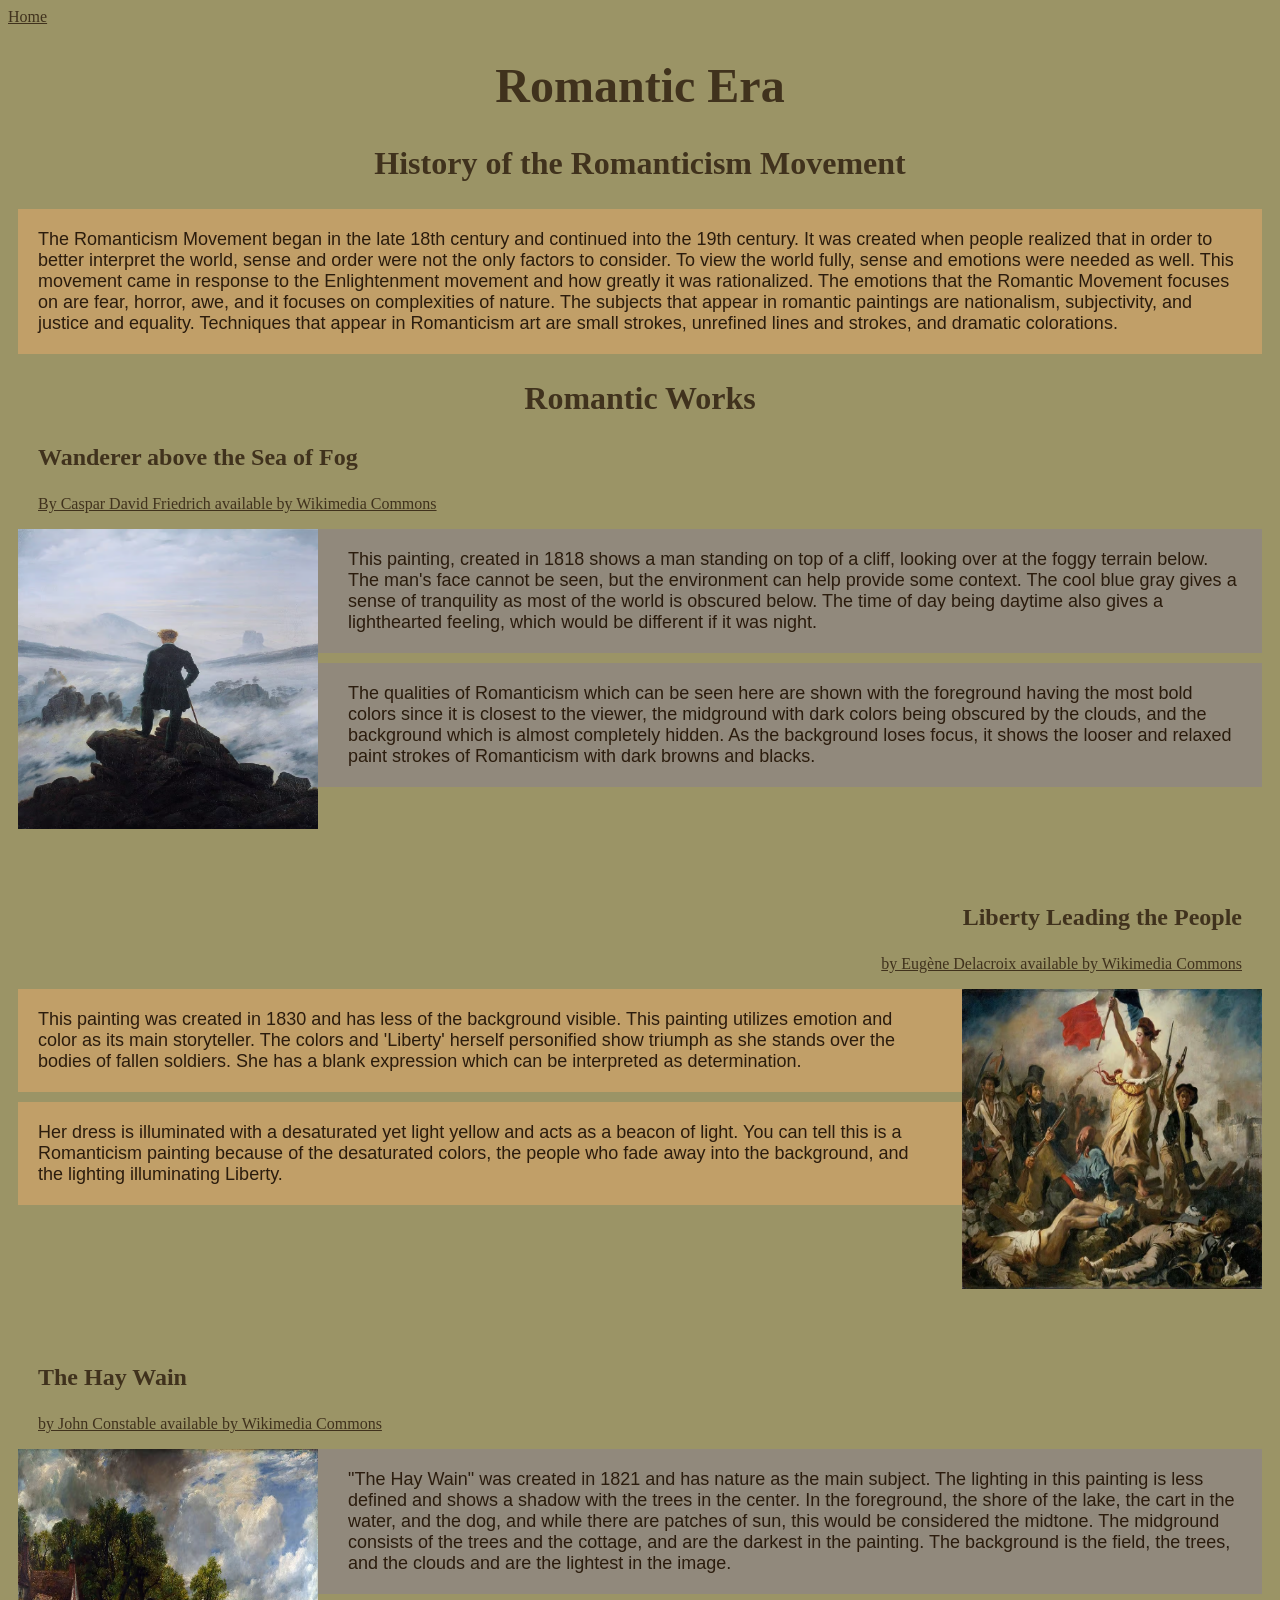
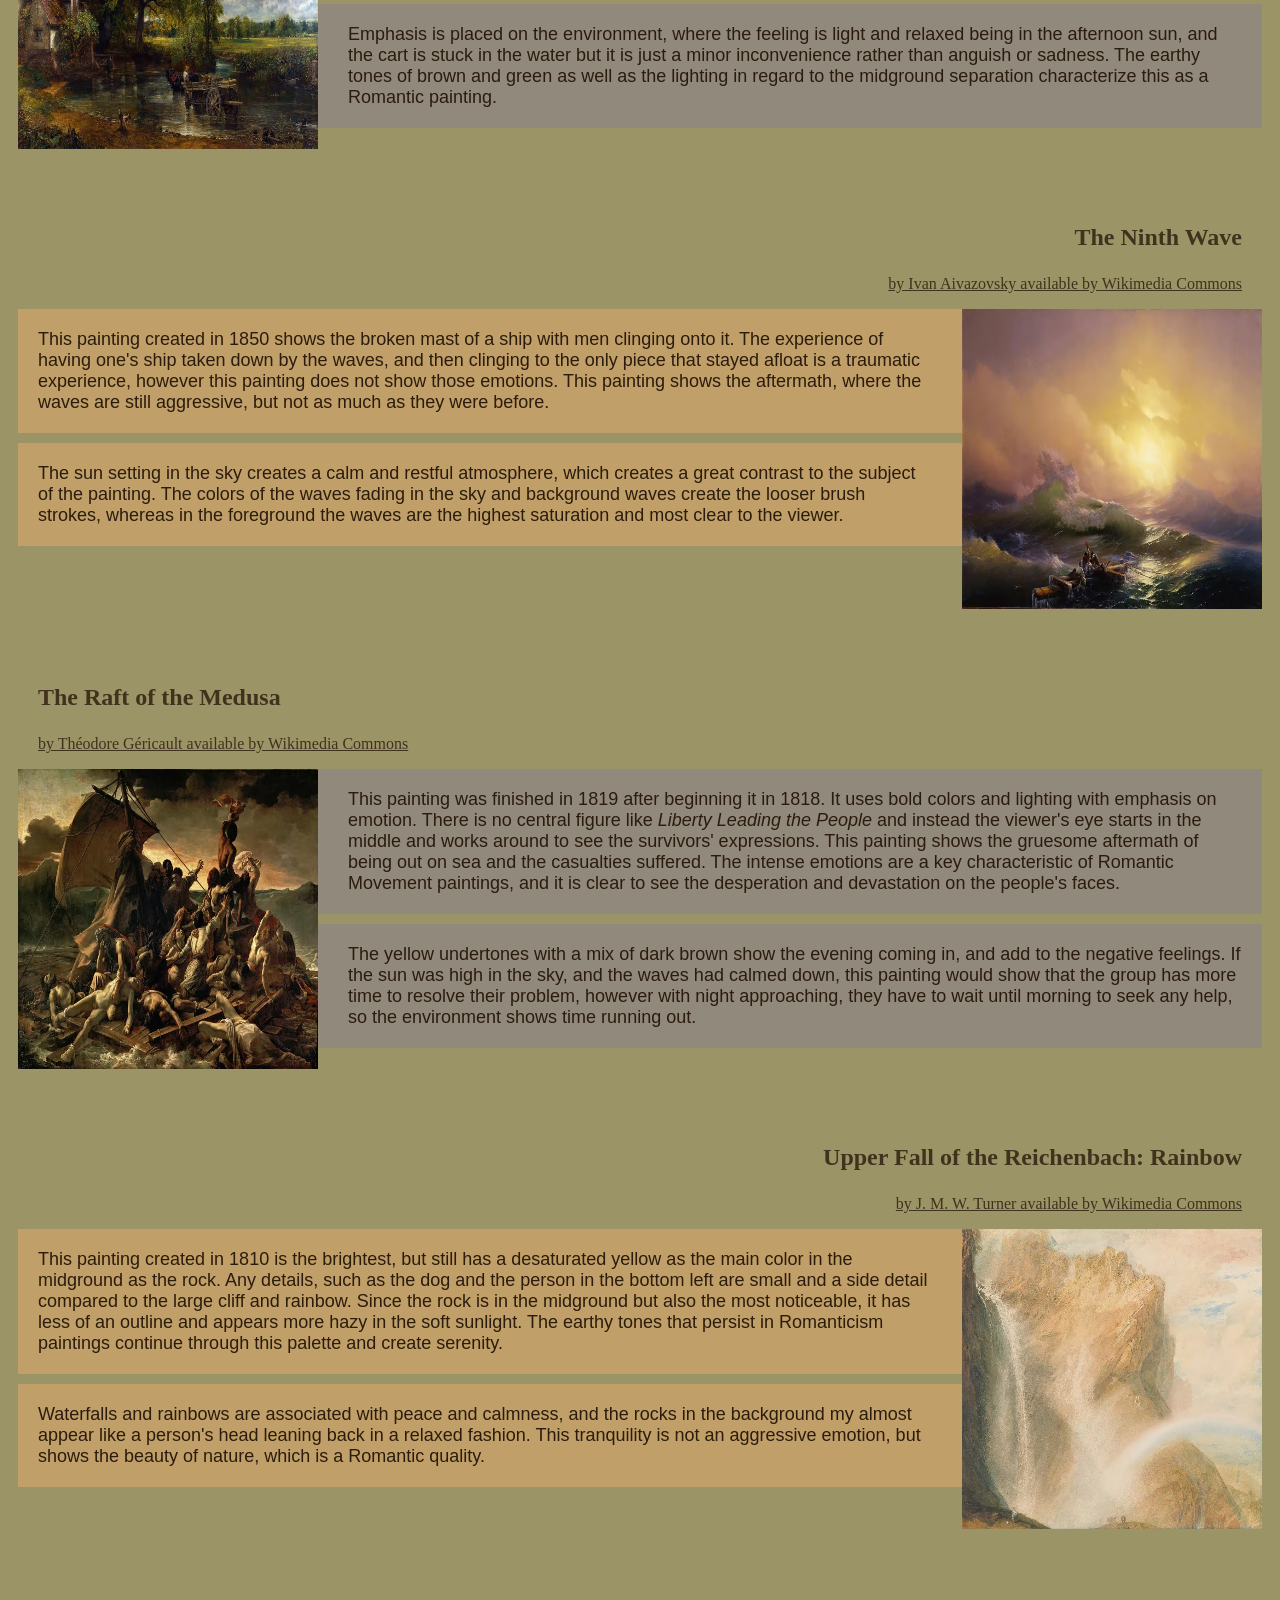
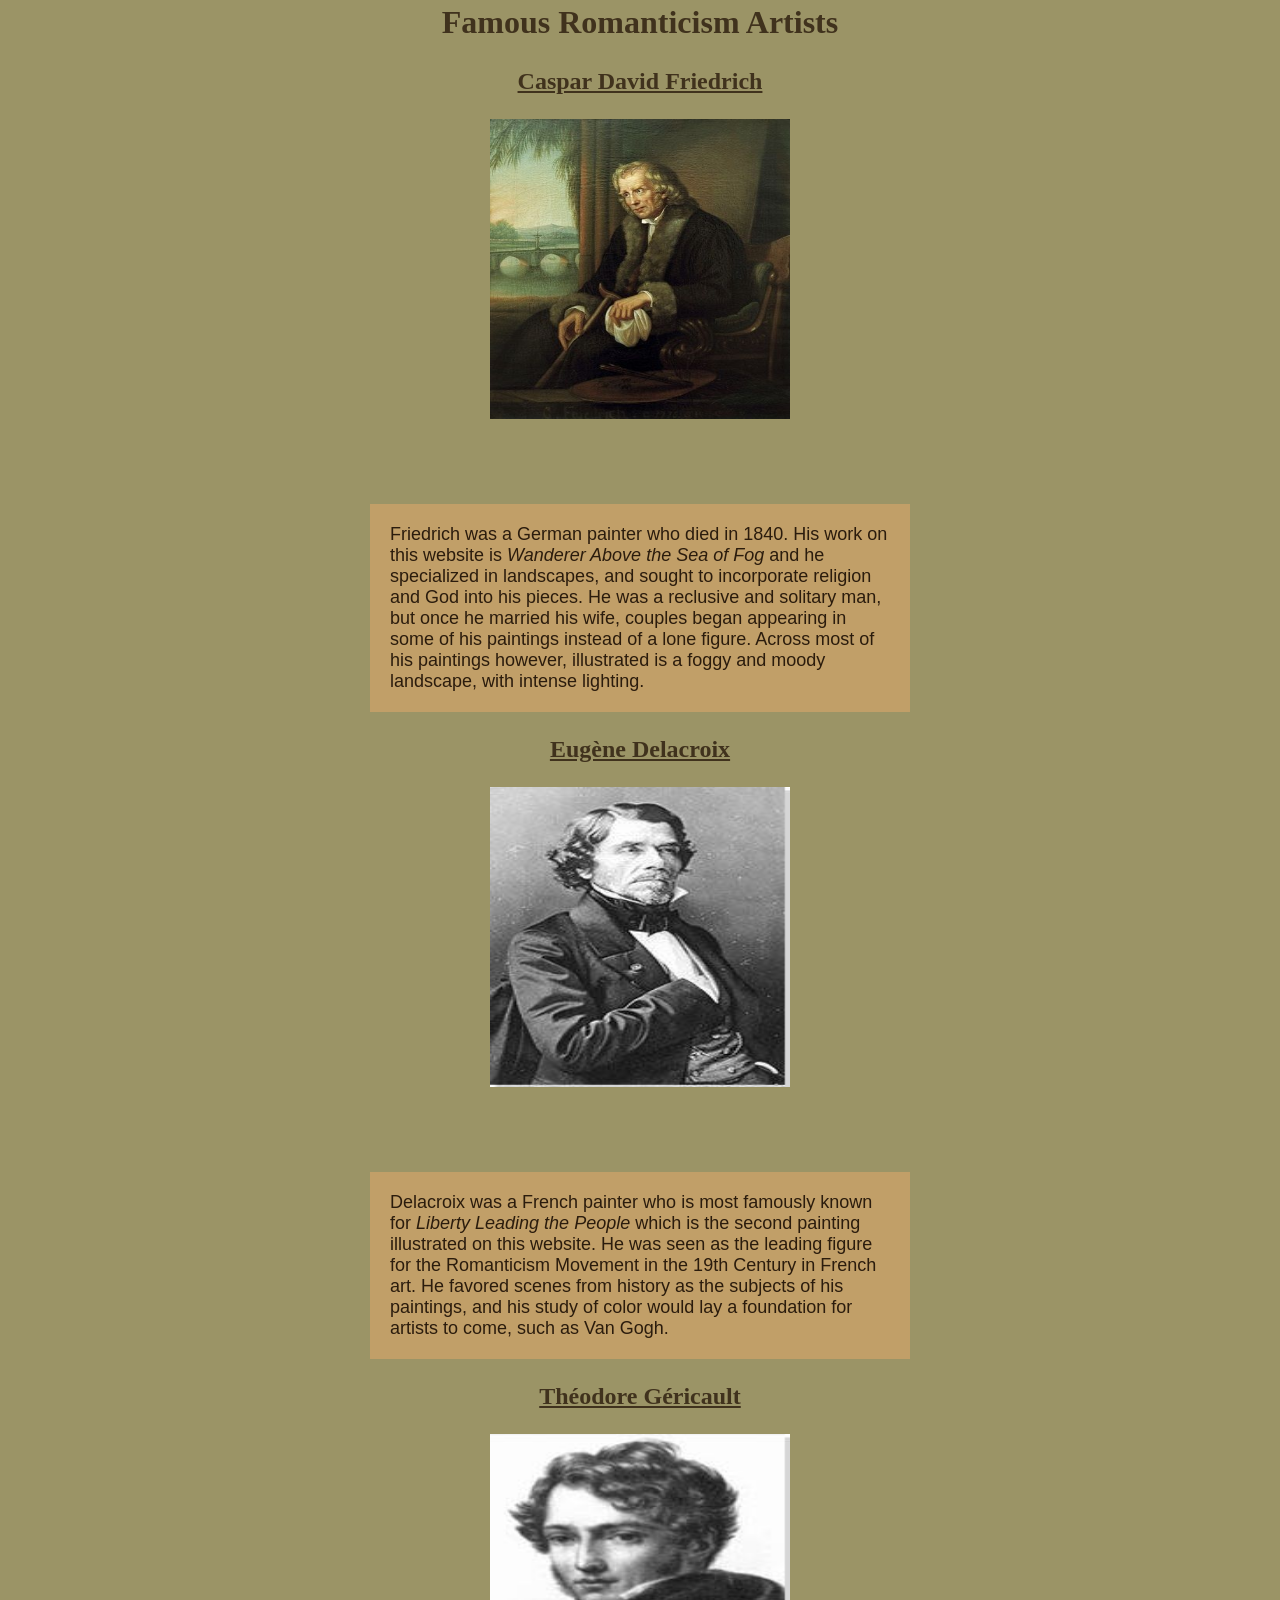
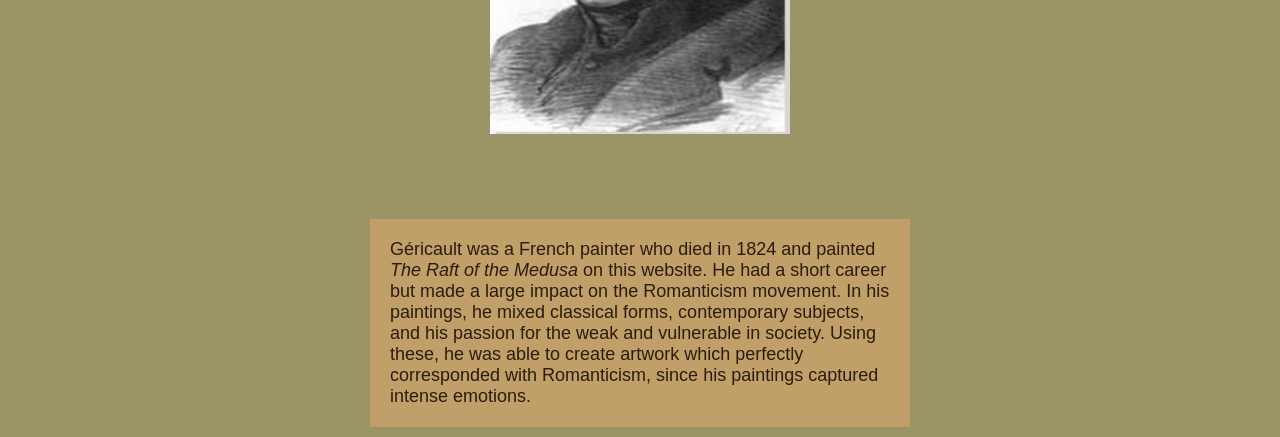
==== Artists Website/index.html @ e17be686 "Add files via upload" ====
<!DOCTYPE html>
<html lang="en">

<head>
    <meta charset="UTF-8">
    <meta name="viewport" content="width=device-width, initial-scale=1.0">
    <title>Romanticism Movement</title>

    <style>
        /*Main style for webpage*/
        body {
            background-color: #9B9466;
        }

        p {
            /*Border for every p tag*/
            font-family: 'Gill Sans', sans-serif;
            /*color: #40321D;*/
            /*color: #6f4b14;*/
            color: #2B1C0D;

            font-size: large;
            background-color: #C19F68;
            border: 10px solid #C19F68;
            padding: 10px;
            margin: 10px;
        }

        /*Sizing up the font size for titles, as well as font type*/
        h1 {
            font-size: xxx-large;
        }

        h2 {
            font-size: xx-large;
        }

        h3 {
            font-size: x-large;
            clear: both;
        }

        h1,
        h2,
        h3 {
            font-family: Georgia, serif;
            color: #40321D;
            clear: both;

        }

        img {
            padding-bottom: 75px;
        }

        /*For the main headings, not image titles*/
        h1,
        h2 {
            text-align: center;
        }


        /*Pseudo-Classes for links to websites*/
        a:link {
            color: #40321D;
        }

        a:visited {
            color: #20190f;
        }

        a:hover {
            color: #7c4c1f;
        }

        a:active {
            color: #d6a81e;
        }

        /*Classes*/
        /*The gray box class creates a gray box on every other paragraph*/
        .grayBox {
            background-color: #91897C;
            border: 10px solid #91897C;
            padding: 10px;
            margin: 10px;
        }

        /*The class below positions images on the left side of the page*/
        .imageFloat {
            float: left;
            position: relative;
            left: -30px;
        }

        /*Images positioned on right side of page*/
        .imageRightFloat {
            float: right;
            position: relative;
            right: -30px;
        }

        .imageCenterFloat {
            display: block;
            margin-left: auto;
            margin-right: auto;

        }

        .titleAdjust {
            text-align: right;
            position: relative;
            left: -30px;

            /*(above) These are for the titles on the right side of page
            (below) is for left side titles*/
        }

        .adjustTitleLeft {
            text-align: left;
            position: relative;
            right: -30px;
        }

        .pAdjust {
            font-size: large;
            background-color: #C19F68;
            border: 10px solid #C19F68;
            padding: 10px;
            margin: 10px;
            width: 500px;
            display: block;
            margin-left: auto;
            margin-right: auto;

        }

        .authorTitleAdjust {
            text-align: center;
        }
    </style>

</head>
<nav>
    <a href="index.html">Home</a>
    <!--<a href="about.html">About</a>-->
    <!--About tab does not exits since this is a one page assignment-->
    <!--You could add info about artists, not needed-->
</nav>

<body>
    <!--Main title and initial history-->
    <h1>Romantic Era</h1>

    <h2>History of the Romanticism Movement</h2>
    <p>The Romanticism Movement began in the late 18th century and continued into the 19th
        century. It was created when
        people realized that in order to better interpret the world, sense and order were not the only factors to
        consider. To view the world fully, sense and emotions were needed as well. This movement came in response to the
        Enlightenment movement and how greatly it was rationalized. The emotions that the Romantic Movement focuses on
        are fear, horror, awe, and it focuses on complexities of nature. The subjects that appear in romantic paintings
        are nationalism, subjectivity, and justice and equality. Techniques that appear in Romanticism art are small
        strokes, unrefined lines and strokes, and dramatic colorations.
    </p>

    <h2>Romantic Works</h2>

    <!--Images and descriptions-->

    <!--First image-->

    <h3 class="adjustTitleLeft">Wanderer above the Sea of Fog</h3>
    <figcaption class="adjustTitleLeft"><a
            href="https://commons.wikimedia.org/wiki/File:Caspar_David_Friedrich_-_Wanderer_above_the_sea_of_fog.jpg">By
            Caspar David Friedrich available by Wikimedia Commons</a></figcaption>

    <figure>
        <img src="wanderer.jpg" alt="Wanderer above the Sea of Fog" height="300px" width="300px" class="imageFloat">

    </figure>
    <p class="grayBox">This painting, created in 1818 shows a man standing on top of a cliff, looking over
        at the foggy terrain below. The man's face cannot be seen, but the environment
        can help provide some context. The cool blue gray gives a sense of tranquility
        as most of the world is obscured below. The time of day being daytime also gives a
        lighthearted feeling, which would be different if it was night. </p>

    <p class="grayBox">The qualities
        of Romanticism which can be seen here are shown with the foreground having the most bold
        colors since it is closest to the viewer, the midground with dark colors being obscured by the clouds, and the
        background which is almost completely hidden. As the background loses focus, it shows the looser and relaxed
        paint strokes of Romanticism with dark browns and blacks.

    </p>


    <!--second image-->

    <h3 class="titleAdjust">Liberty Leading the People</h3>
    <figcaption class="titleAdjust"><a
            href="https://commons.wikimedia.org/wiki/File:Eug%C3%A8ne_Delacroix_-_Le_28_Juillet._La_Libert%C3%A9_guidant_le_peuple.jpg">by
            Eugène Delacroix available by Wikimedia Commons</a></figcaption>
    <figure>
        <img src="liberty.jpg" alt="Liberty Leading the People" height="300" width="300" class="imageRightFloat">

    </figure>
    <p>This painting was created in 1830 and has less of the background visible. This painting
        utilizes
        emotion and
        color as its main storyteller. The colors and 'Liberty' herself personified show triumph as she stands over
        the
        bodies of fallen soldiers. She has a blank expression which can be interpreted as determination. </p>

    <p>Her dress is
        illuminated with a desaturated yet light yellow and acts as a beacon of light. You can tell this is a
        Romanticism painting because of the desaturated colors, the people who fade away into the background, and
        the
        lighting illuminating Liberty.
    </p>


    <!--third image-->

    <h3 class="adjustTitleLeft">The Hay Wain</h3>
    <figcaption class="adjustTitleLeft"><a
            href="https://commons.wikimedia.org/wiki/File:John_Constable_-_The_Hay_Wain_(1821).jpg">by
            John
            Constable available by Wikimedia Commons</a></figcaption>
    <figure>
        <img src="hay.jpg" alt="The Hay Wain" height="300" width="300" class="imageFloat">

    </figure>
    <p class="grayBox">"The Hay Wain" was created in 1821 and has nature as the main subject. The lighting in this
        painting is less defined and shows a shadow with the trees in the center. In the foreground, the shore of the
        lake, the cart in the water, and the dog, and while there are patches of sun,
        this
        would be considered the midtone. The midground consists of the trees and the cottage, and are the darkest in
        the
        painting. The background is the field, the trees, and the clouds and are the lightest in the image. </p>

    <p class="grayBox">Emphasis is
        placed on the environment, where the feeling is light and relaxed being in the afternoon sun, and the cart is
        stuck in the water but it is
        just a minor inconvenience rather than anguish or sadness. The earthy tones of brown and green as well as the
        lighting in regard to the midground separation characterize this as a Romantic painting.
    </p>


    <!--fourth image-->

    <h3 class="titleAdjust">The Ninth Wave</h3>
    <figcaption class="titleAdjust"><a
            href="https://commons.wikimedia.org/wiki/File:Hovhannes_Aivazovsky_-_The_Ninth_Wave_-_Google_Art_Project.jpg">by
            Ivan Aivazovsky available by Wikimedia Commons</a></figcaption>
    <figure>
        <img src="wave.jpg" alt="The Ninth Wave" height="300" width="300" class="imageRightFloat">
    </figure>
    <p>This painting created in 1850 shows the broken mast of a ship with men clinging onto it. The experience of
        having
        one's ship taken down by the waves, and then clinging to the only piece that stayed afloat is a traumatic
        experience, however this painting does not show those emotions. This painting shows the aftermath, where the
        waves are still aggressive, but not as much as they were before. </p>

    <p>The sun setting in the sky creates a calm
        and
        restful atmosphere, which creates a great contrast to the subject of the painting. The colors of the waves
        fading in the sky and background waves create the looser brush strokes, whereas in the foreground the waves
        are
        the highest saturation and most clear to the viewer.
    </p>


    <!--fifth image-->

    <h3 class="adjustTitleLeft">The Raft of the Medusa</h3>
    <figcaption class="adjustTitleLeft"><a
            href="https://commons.wikimedia.org/wiki/File:JEAN_LOUIS_TH%C3%89ODORE_G%C3%89RICAULT_-_La_Balsa_de_la_Medusa_(Museo_del_Louvre,_1818-19).jpg">by
            Théodore Géricault available by Wikimedia Commons</a></figcaption>
    <figure>
        <img src="medusa.jpg" alt="The Raft of the Medusa" height="300" width="300" class="imageFloat">

    </figure>
    <p class="grayBox">
        This painting was finished in 1819 after beginning it in 1818. It uses bold colors and lighting
        with emphasis
        on emotion. There is no central figure like <i>Liberty Leading the People</i> and instead the viewer's eye
        starts
        in the middle and works around to see the survivors' expressions.
        This painting shows the gruesome aftermath
        of
        being out on sea and the casualties suffered. The intense emotions are a key characteristic of Romantic
        Movement
        paintings, and it is clear to see the desperation and devastation on the people's faces. </p>

    <p class="grayBox">The yellow undertones
        with a mix of dark brown show the evening coming in, and add to the
        negative feelings. If the sun was high in the sky, and the waves had calmed down, this painting would show
        that
        the group has more time to resolve their problem, however with night approaching, they have to wait until
        morning to seek any help, so the environment shows time running out.

    </p>



    <!--sixth image-->

    <h3 class="titleAdjust">Upper Fall of the Reichenbach: Rainbow</h3>
    <figcaption class="titleAdjust"><a
            href="https://commons.wikimedia.org/wiki/File:Joseph_Mallord_William_Turner_-_Upper_Fall_of_the_Reichenbach-_Rainbow_-_Google_Art_Project.jpg">by
            J. M. W. Turner available by Wikimedia Commons</a></figcaption>
    <figure>
        <img src="fall.jpg" alt="Upper Fall of the Reichenbach: Rainbow" height="300" width="300"
            class="imageRightFloat">
    </figure>
    <p>This painting created in 1810 is the brightest, but still has a desaturated yellow as the main color in the
        midground as the rock. Any details, such as the dog and the person in the bottom left are small and a side
        detail compared to the large cliff and rainbow. Since the rock is in the midground but also the most
        noticeable,
        it has less of an outline and appears more hazy in the soft sunlight. The earthy tones that persist in
        Romanticism paintings continue through this palette and create serenity.
    </p>
    <p>Waterfalls and rainbows are
        associated
        with peace and calmness, and the rocks in the background my almost appear like a person's head leaning back
        in a
        relaxed fashion. This tranquility is not an aggressive emotion, but shows the beauty of nature, which is a
        Romantic quality.</p>

    <!--Famous Artists-->


    <h2>Famous Romanticism Artists</h2>

    <h3 class="authorTitleAdjust"><a href="https://www.theartstory.org/artist/friedrich-caspar-david/">Caspar David
            Friedrich</a></h3>

    <img src="caspar.jpg" alt="Caspar David Friedrich" height="300" width="300" class="imageCenterFloat">

    <p class="pAdjust">Friedrich was a German painter who died in 1840. His work on
        this website is <i>Wanderer Above the Sea of Fog</i> and he specialized
        in landscapes, and sought to incorporate religion and God into his pieces. He was
        a reclusive and solitary man, but once he married his wife, couples began appearing in
        some of his paintings instead of a lone figure. Across most of his paintings however,
        illustrated is a foggy and moody landscape, with intense lighting.
    </p>





    <h3 class="authorTitleAdjust"><a href="https://www.theartstory.org/artist/delacroix-eugene/">Eugène Delacroix</a>
    </h3>
    <img src="Dela.jpg" alt="Eugène Delacroix" height="300" width="300" class="imageCenterFloat">


    <p class="pAdjust">Delacroix was a French painter who is most famously known for <i>Liberty
            Leading the People</i> which is the second painting illustrated on this website.
        He was seen as the leading figure for the Romanticism Movement in the 19th Century in French
        art. He favored scenes from history as the subjects of his paintings, and his study of color
        would lay a foundation for artists to come, such as Van Gogh.
    </p>

    <h3 class="authorTitleAdjust"><a href="https://www.theartstory.org/artist/gericault-theodore/">Théodore
            Géricault</a></h3>
    <img src="theo.jpg" alt="Théodore Géricault" height="300" width="300" class="imageCenterFloat">

    <p class="pAdjust">Géricault was a French painter who died in 1824 and painted <i>The Raft of the Medusa</i>
        on this website. He had a short career but made a large impact on the Romanticism movement.
        In his paintings, he mixed classical forms, contemporary subjects, and his passion for the weak and
        vulnerable in society. Using these, he was able to create artwork which perfectly corresponded
        with Romanticism, since his paintings captured intense emotions.

    </p>



</body>

</html>
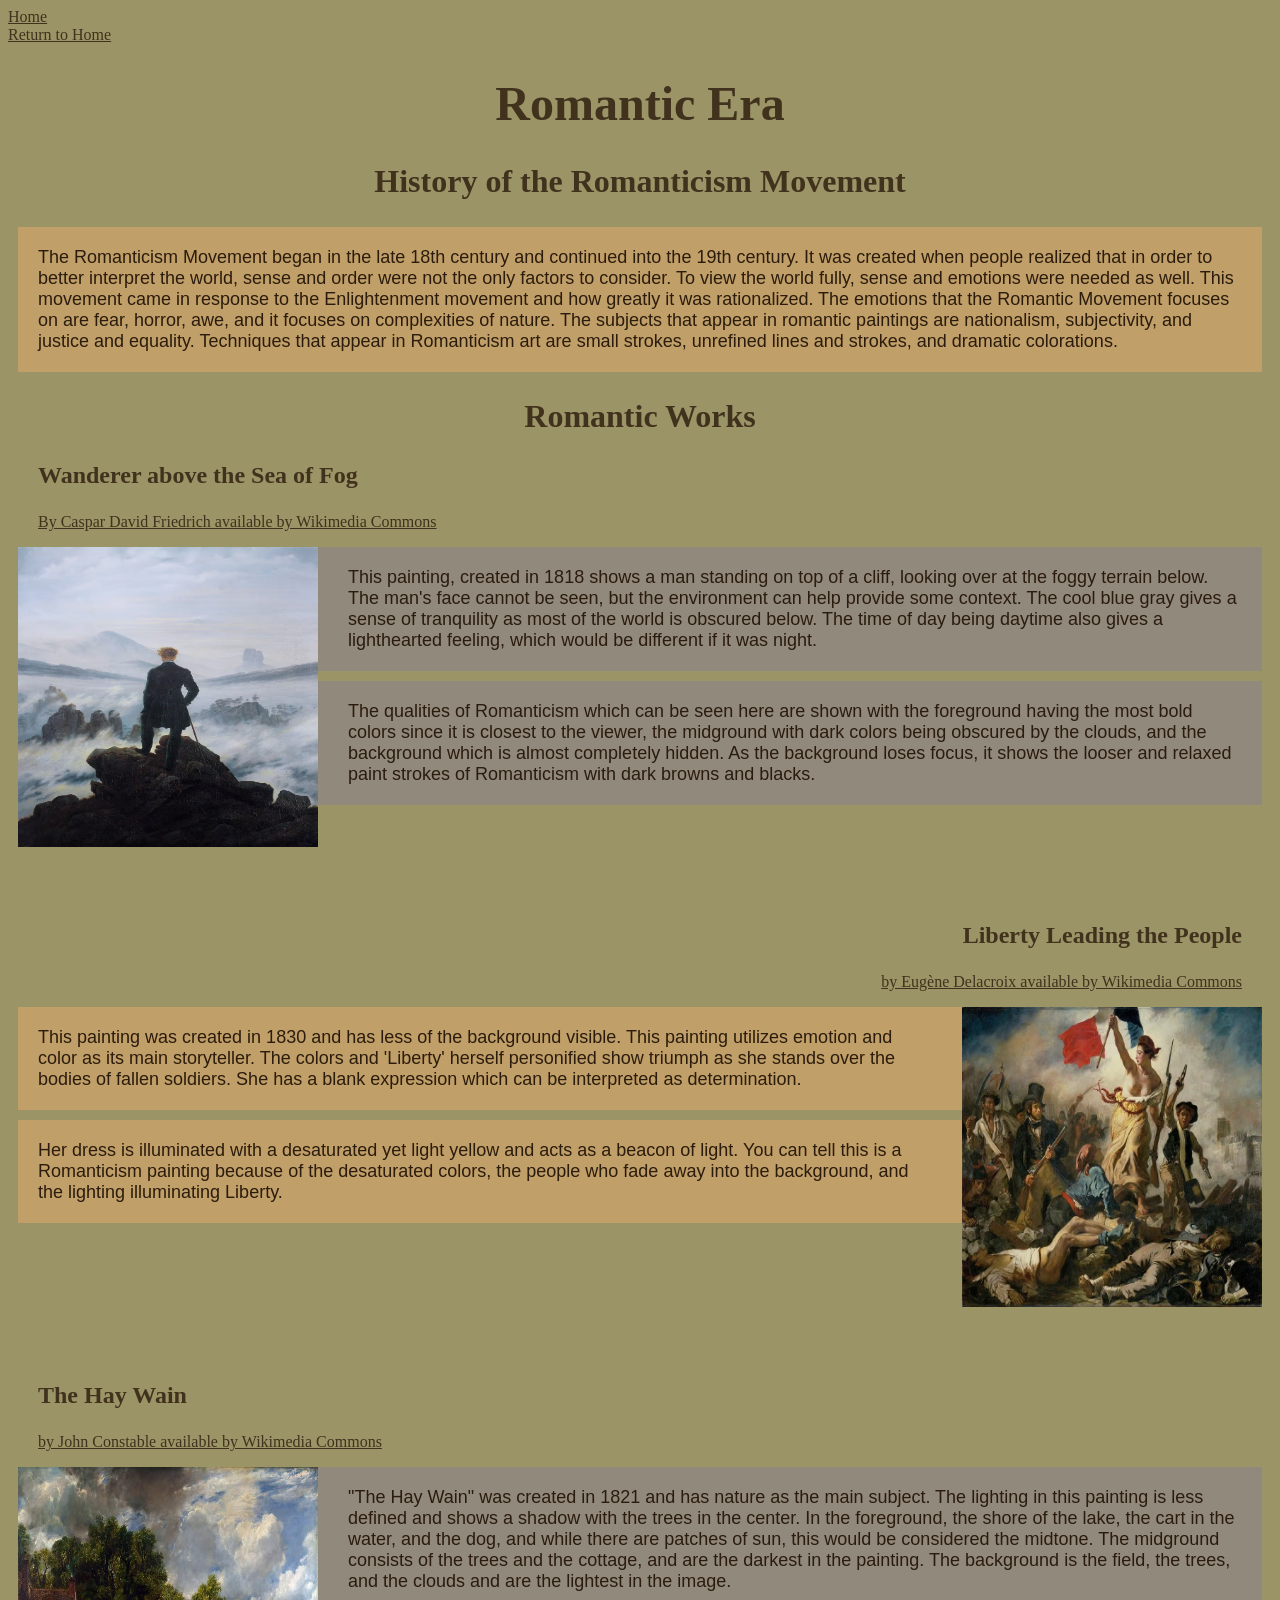
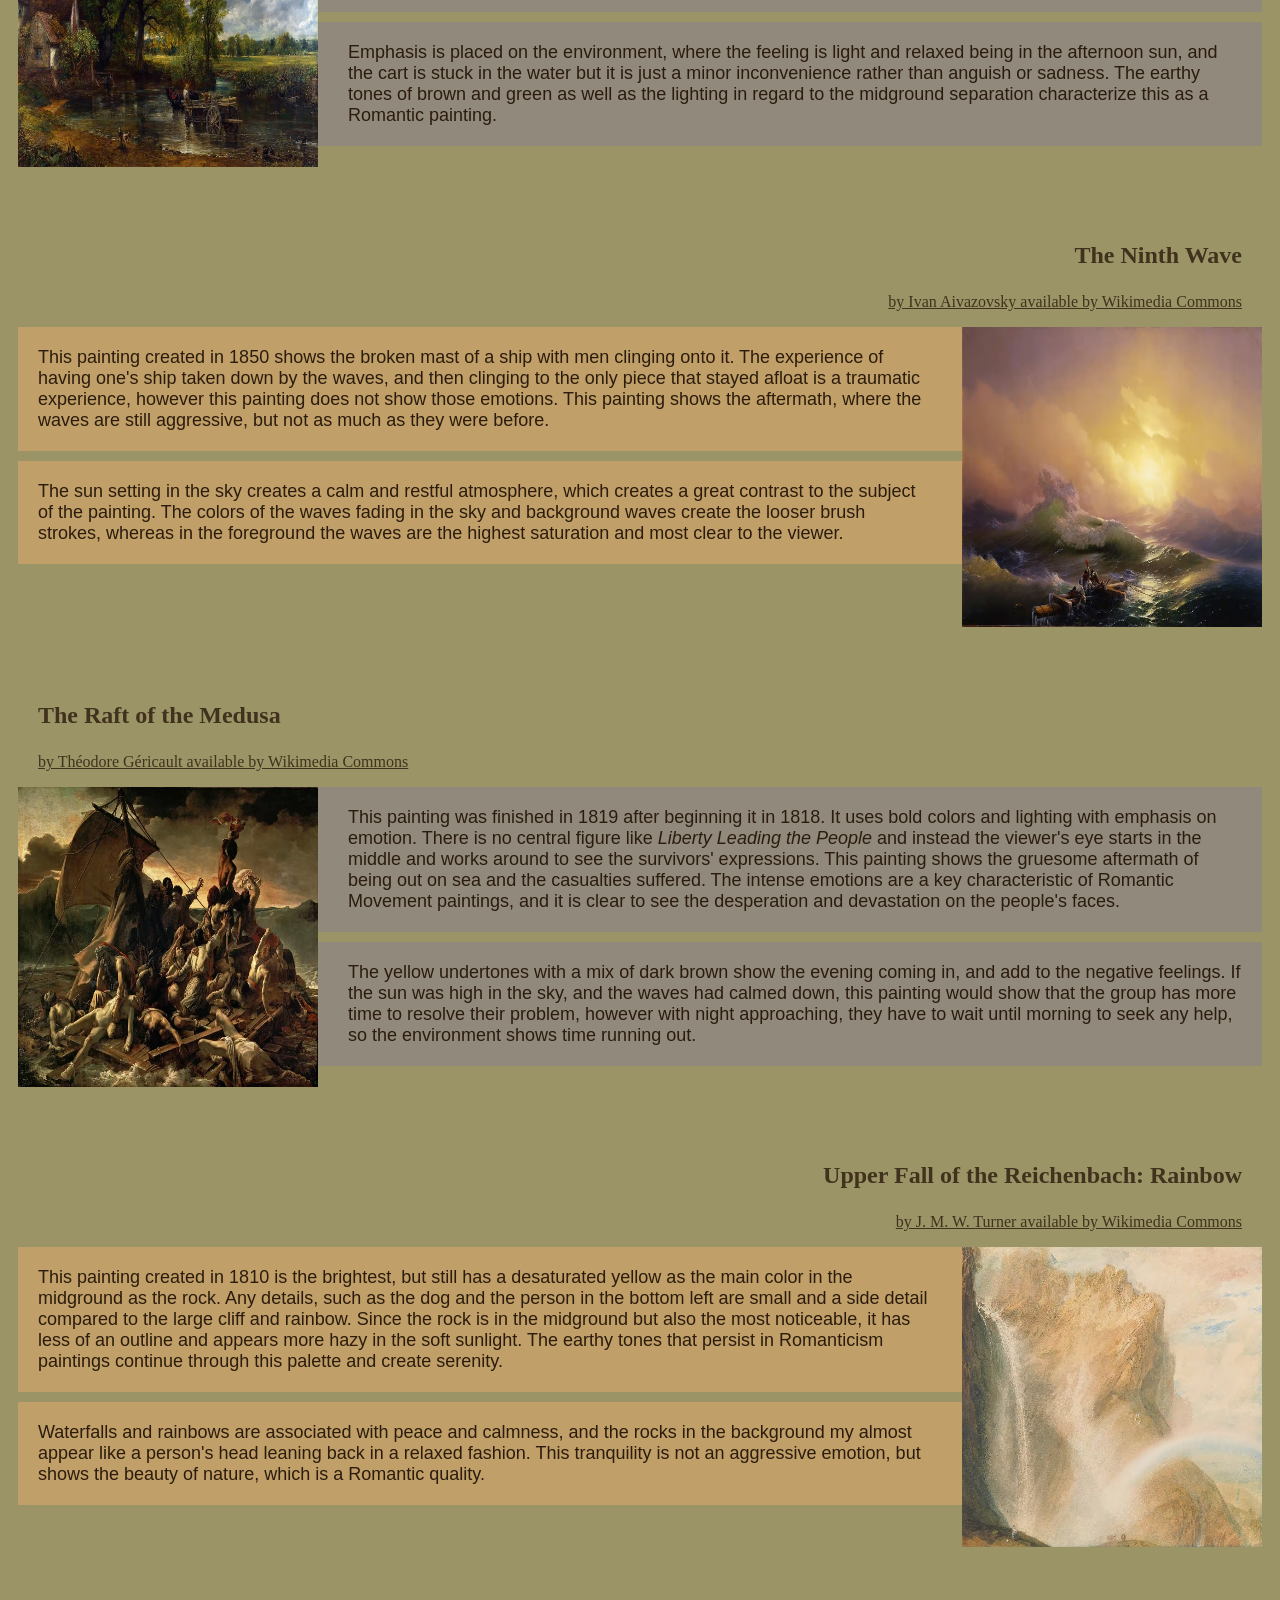
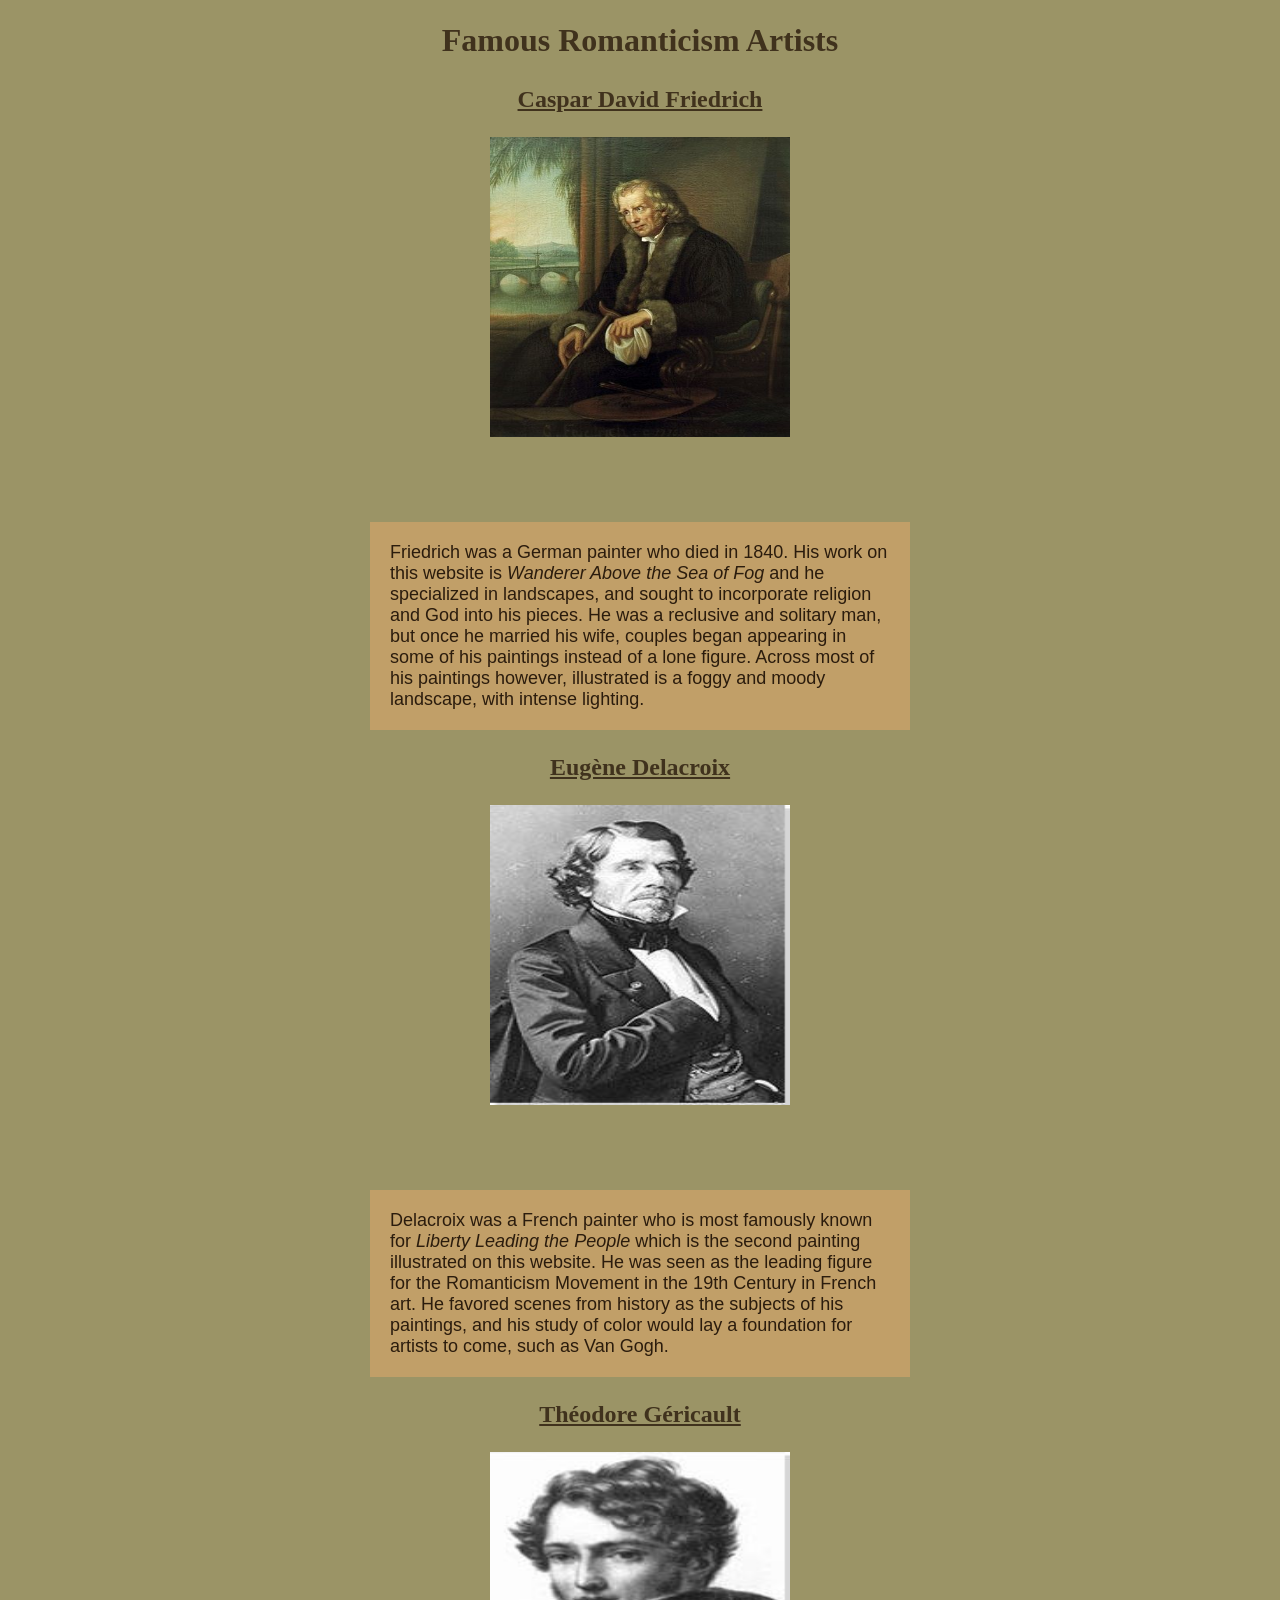
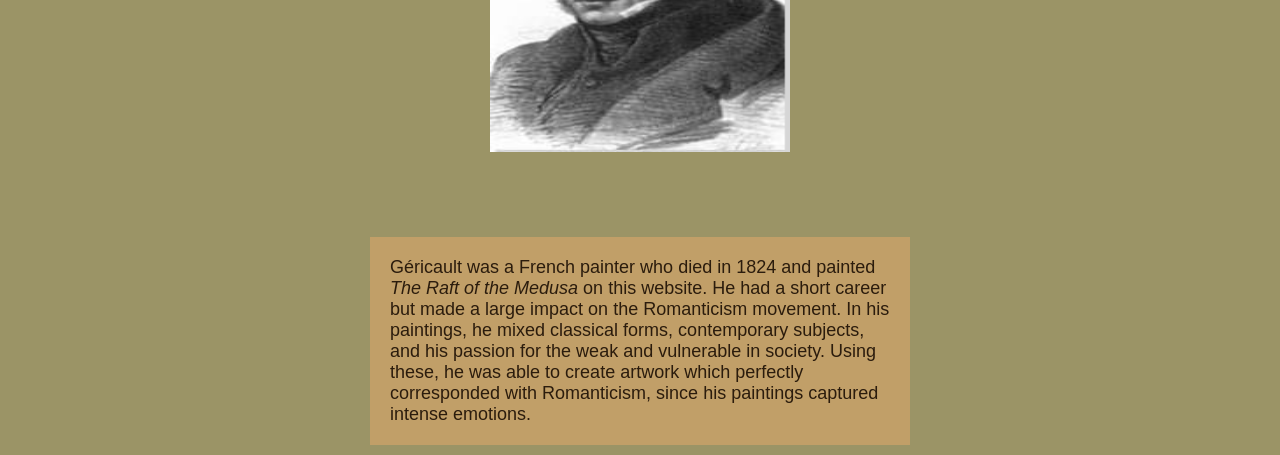
==== commit 9b8a1f90: "Update index.html" ====
--- a/Artists Website/index.html
+++ b/Artists Website/index.html
@@ -149,6 +149,10 @@
 </nav>
 
 <body>
+
+<a href="index.html">Return to Home</a>
+
+    
     <!--Main title and initial history-->
     <h1>Romantic Era</h1>
 
@@ -376,4 +380,4 @@
 
 </body>
 
-</html>+</html>
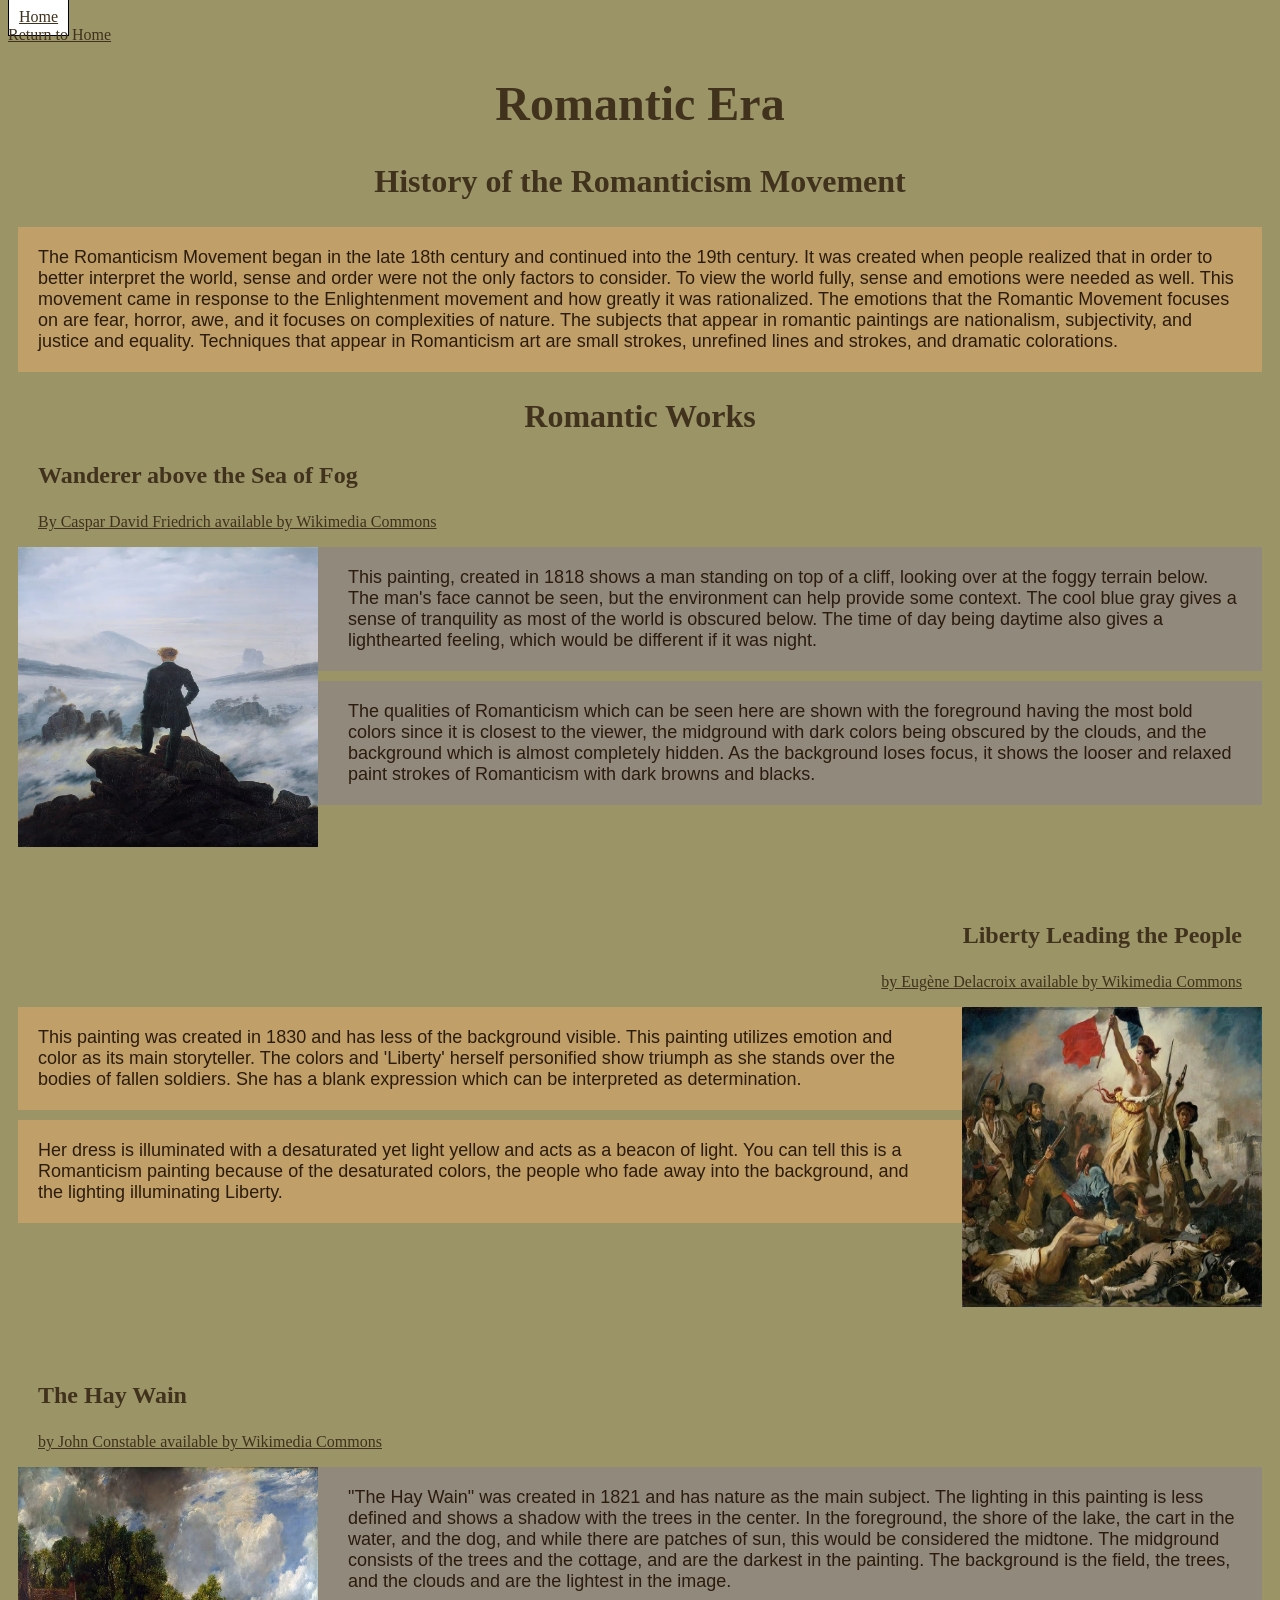
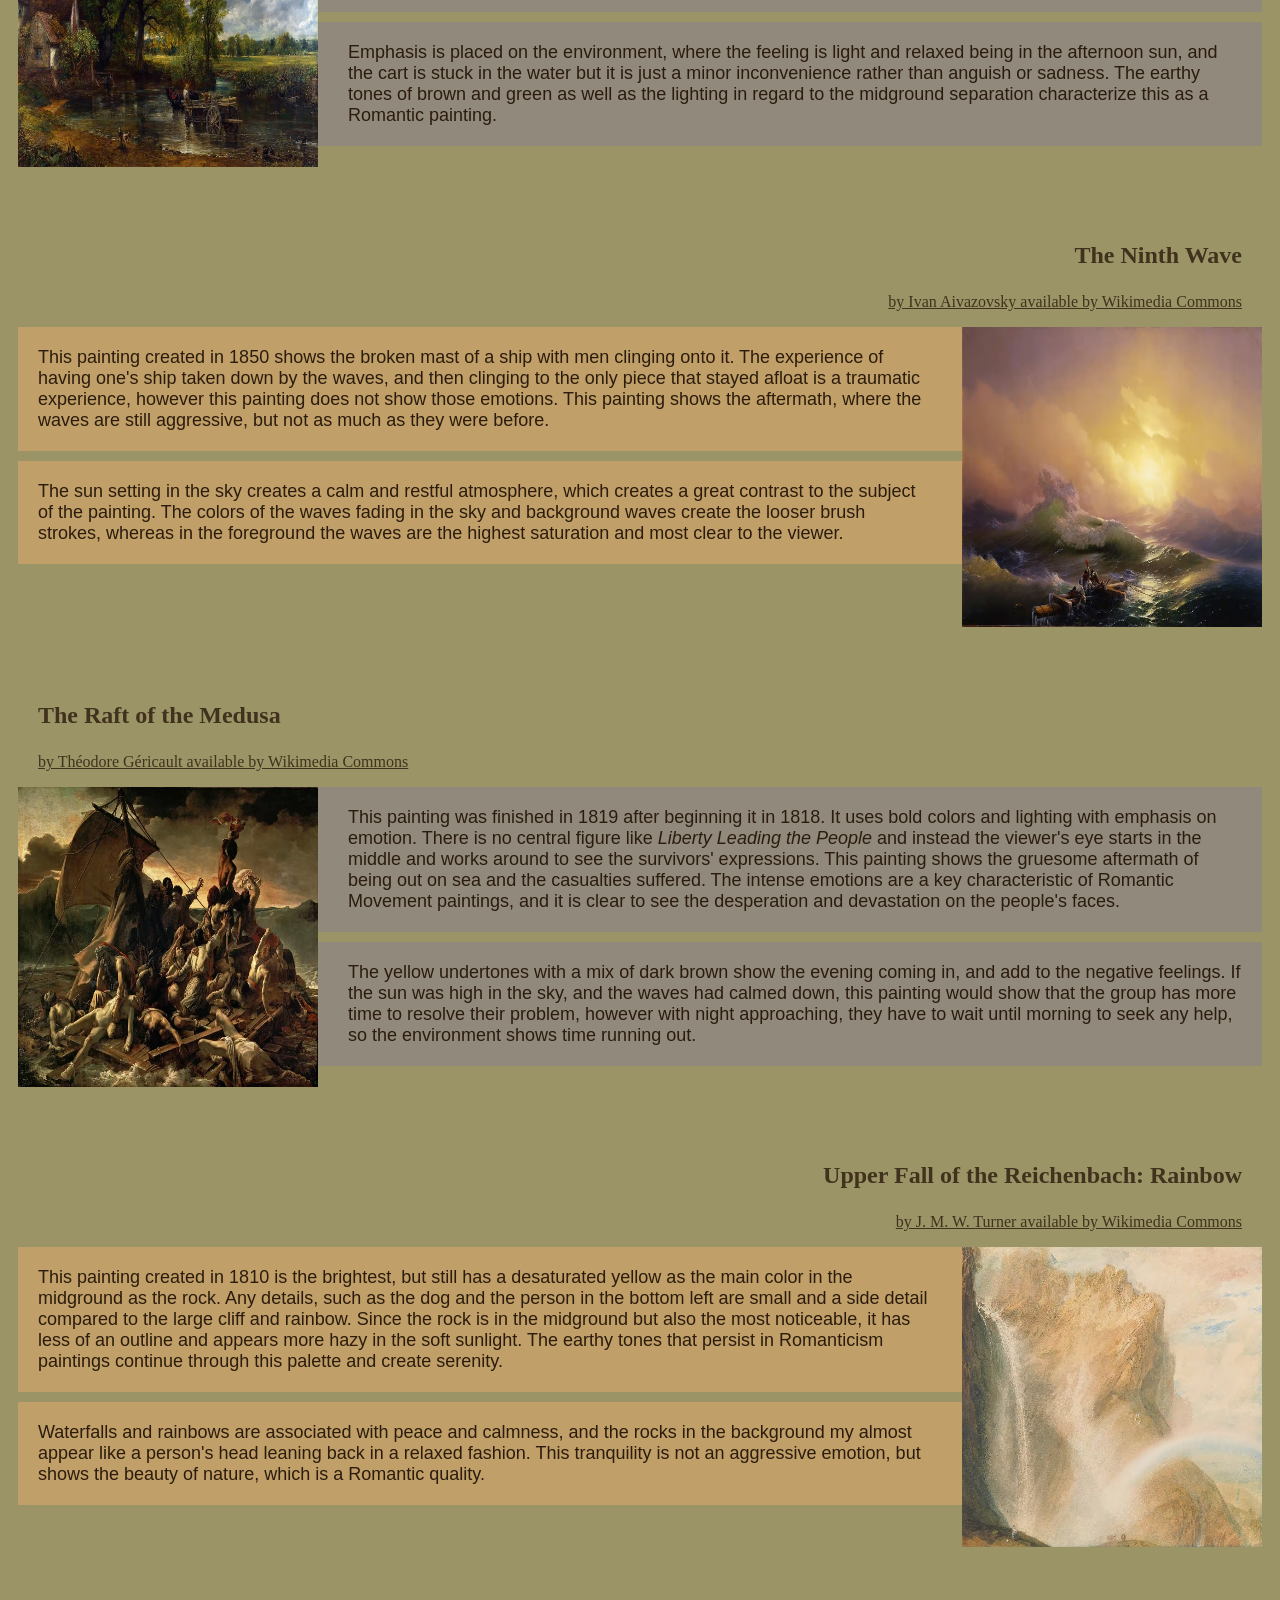
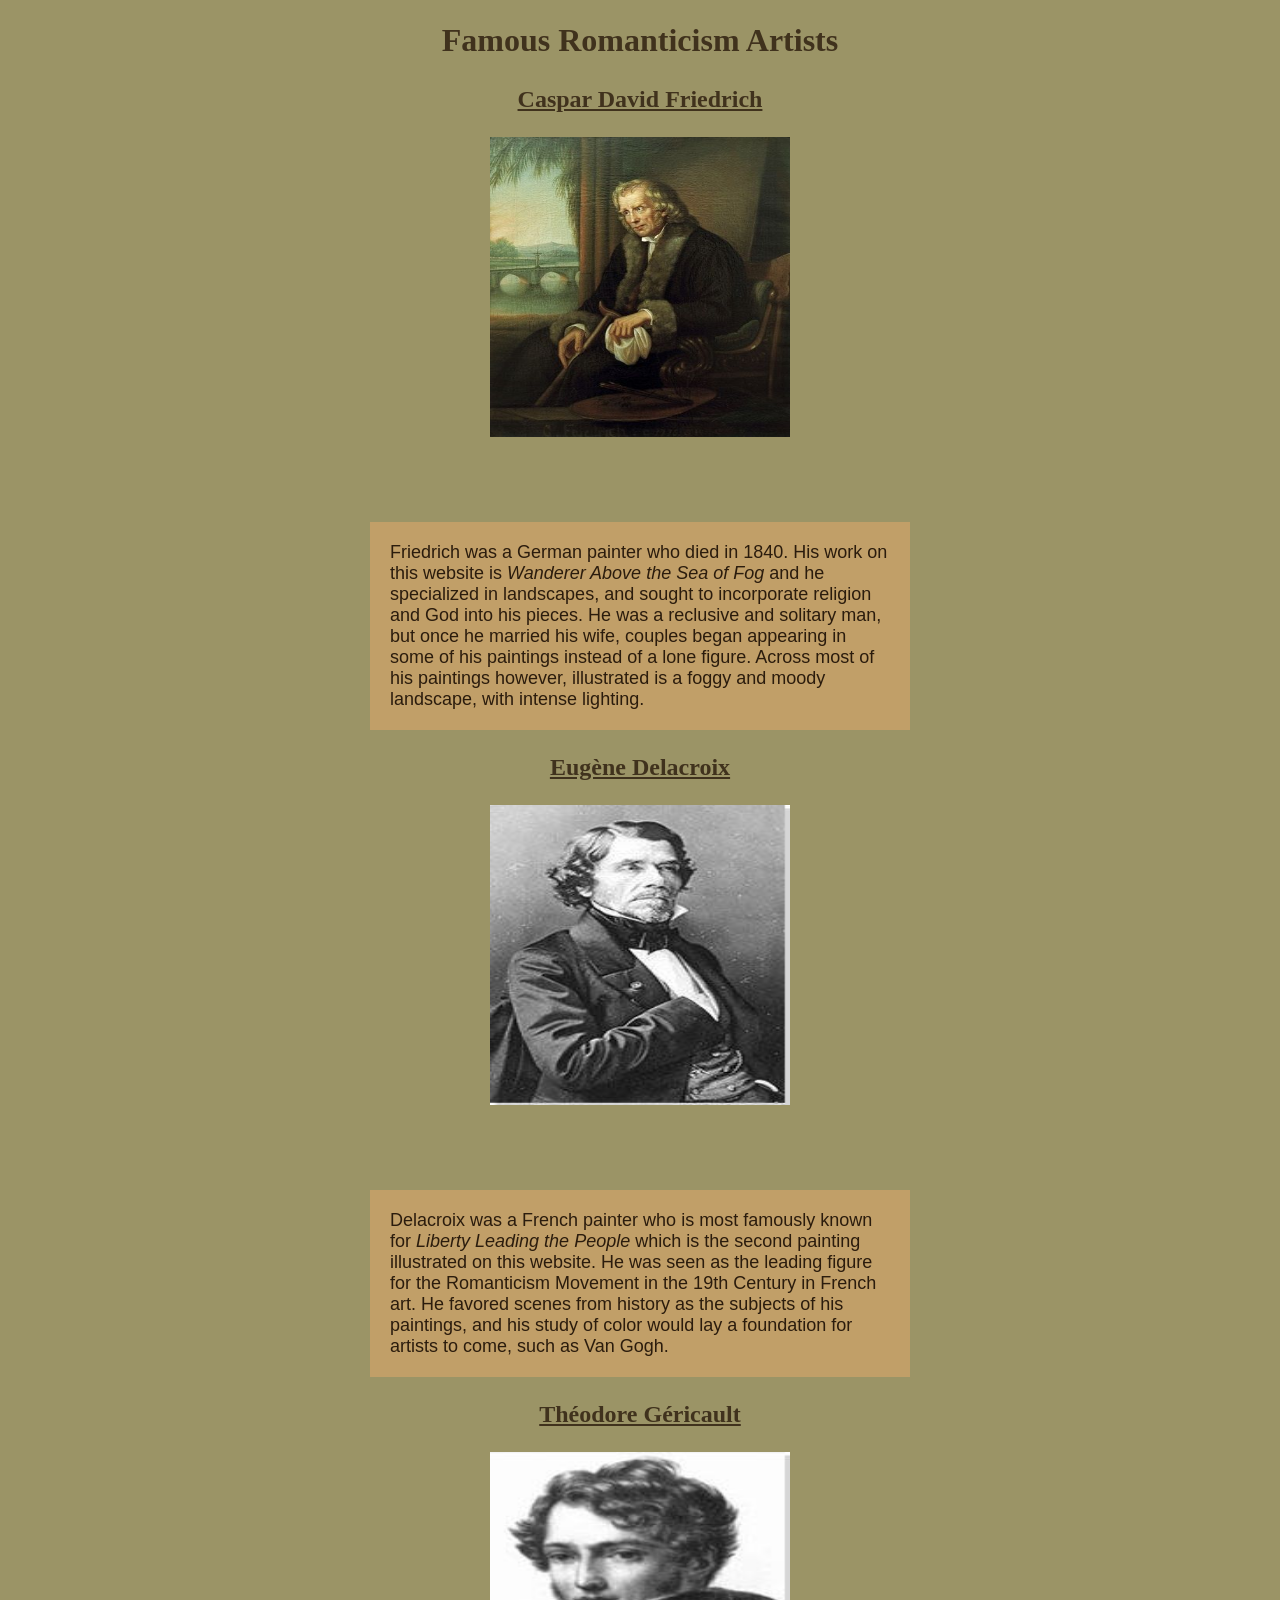
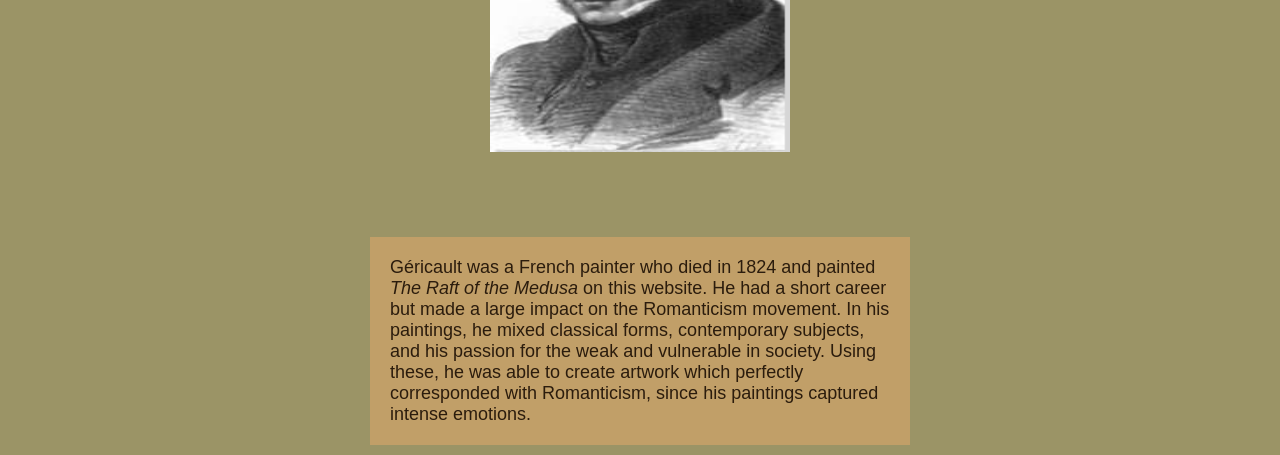
==== commit 842f495b: "Update index.html" ====
--- a/Artists Website/index.html
+++ b/Artists Website/index.html
@@ -142,15 +142,14 @@
 
 </head>
 <nav>
-    <a href="index.html">Home</a>
+    <a href="index.html" style="padding:10px; background-color: white; border: solid 1px black;">Home</a>
     <!--<a href="about.html">About</a>-->
     <!--About tab does not exits since this is a one page assignment-->
     <!--You could add info about artists, not needed-->
 </nav>
 
 <body>
-
-<a href="index.html">Return to Home</a>
+   <a href=" https://jennablubaugh.github.io/Coding-Portfolio/">Return to Home</a>
 
     
     <!--Main title and initial history-->
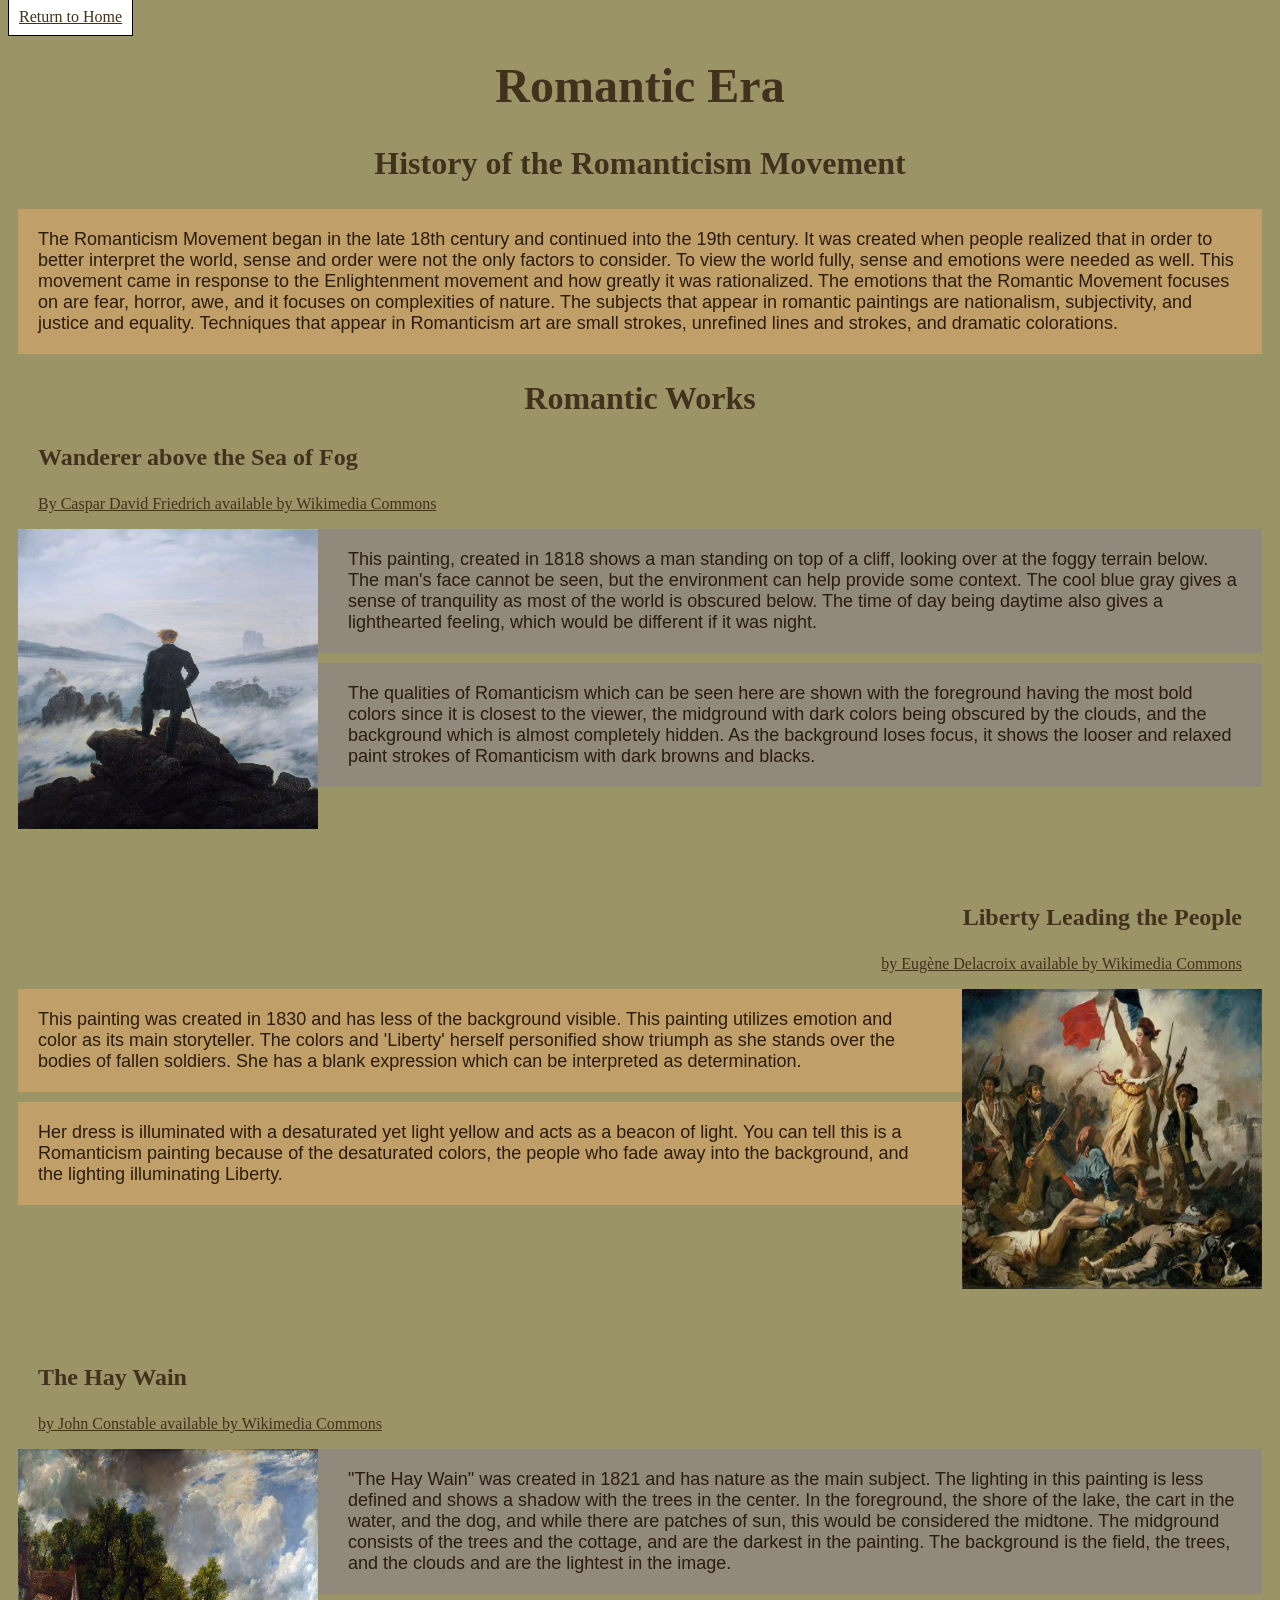
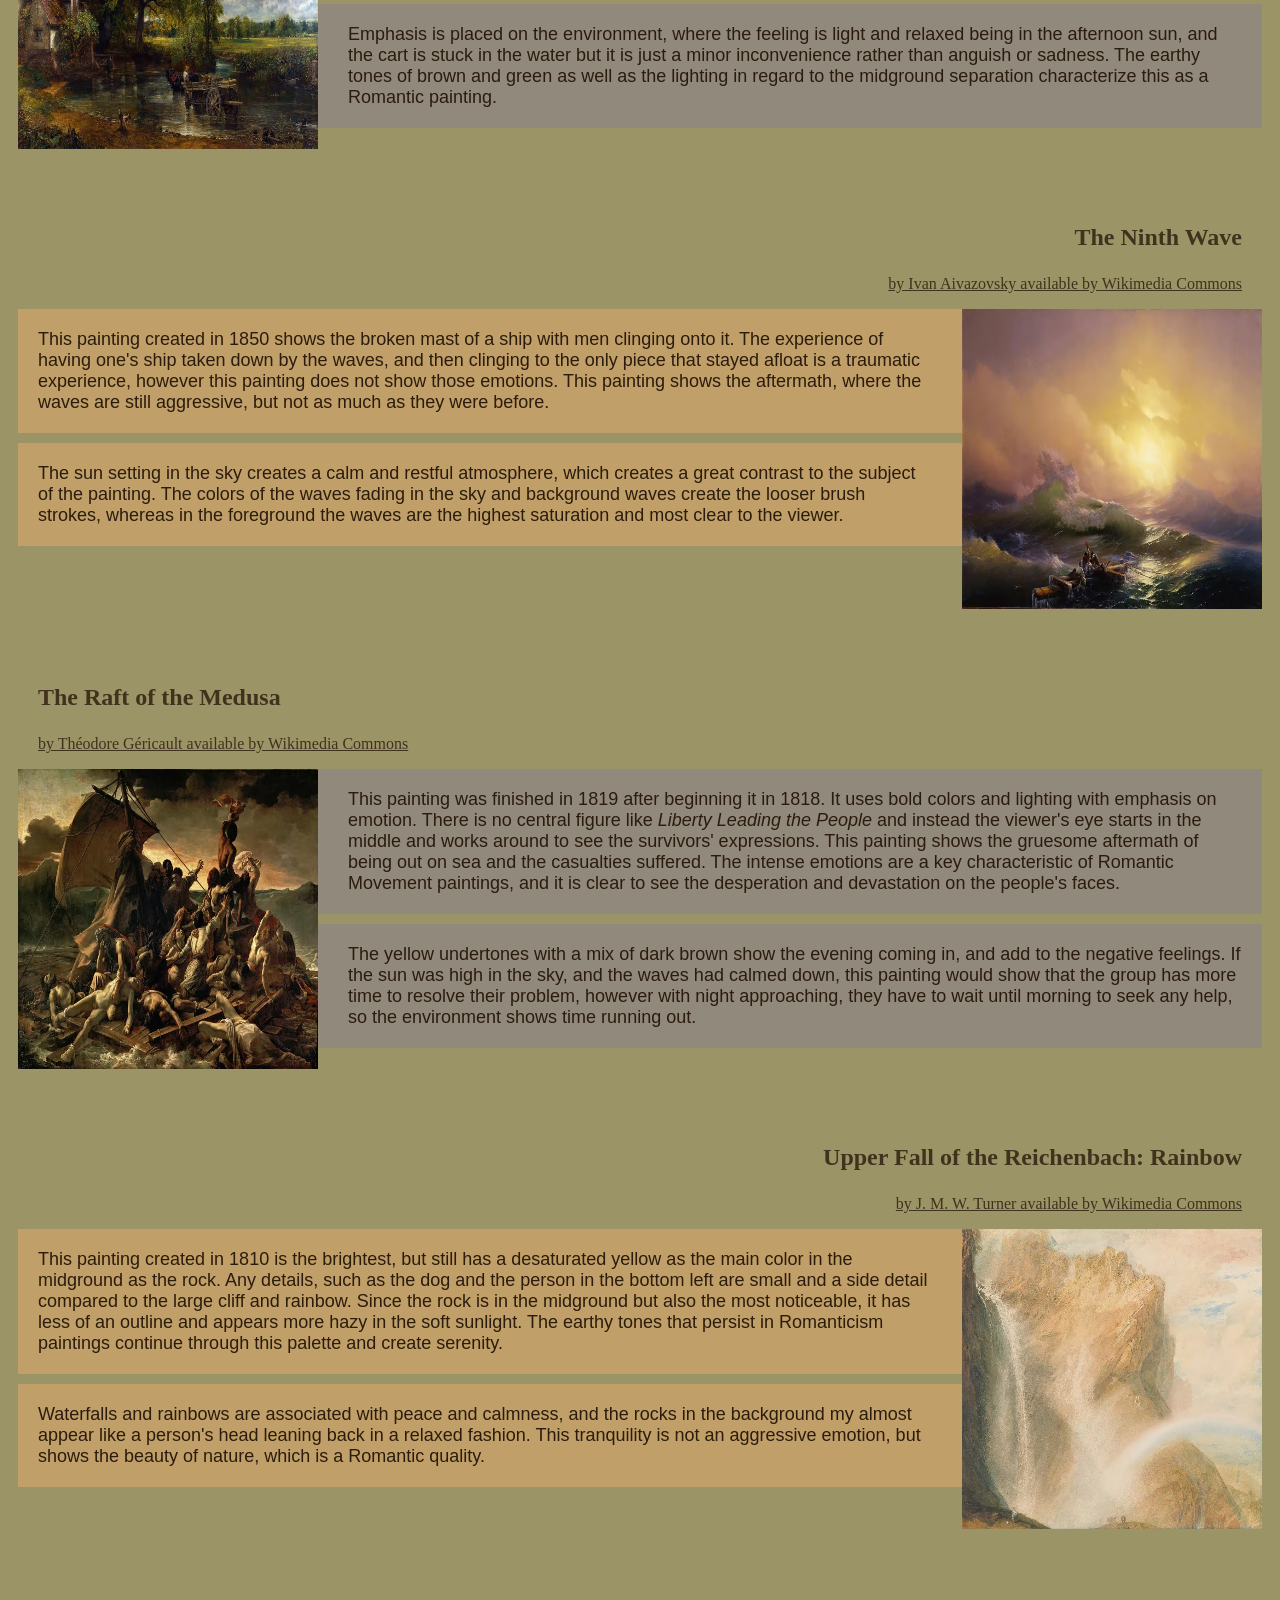
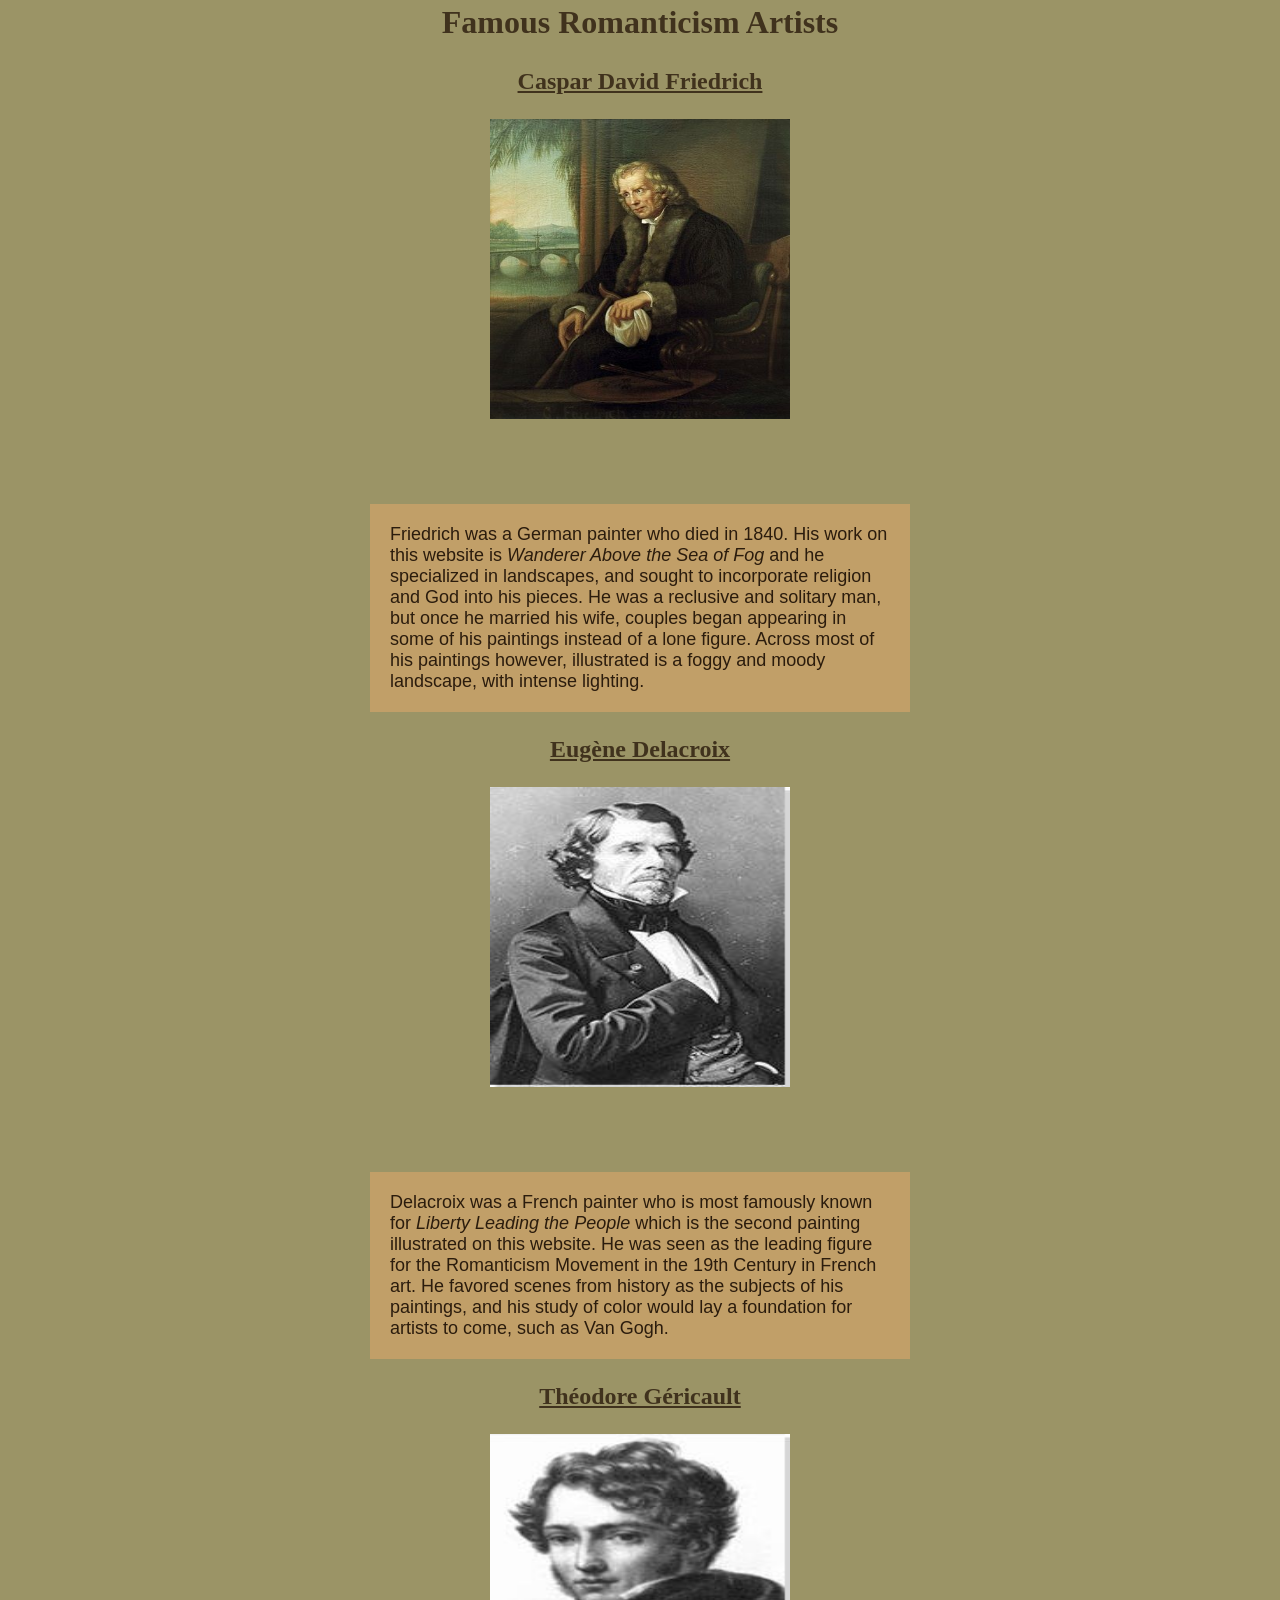
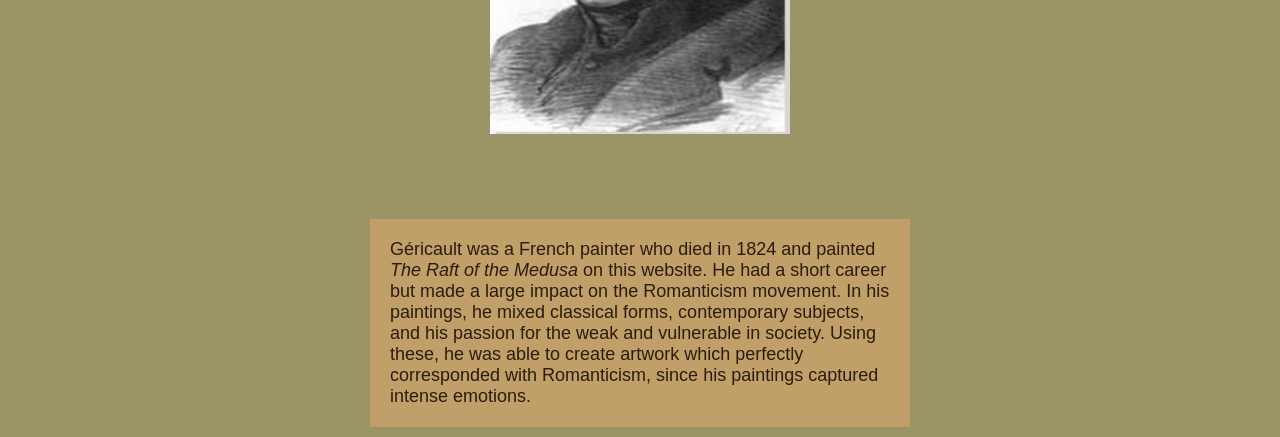
==== commit 7667a985: "Update index.html" ====
--- a/Artists Website/index.html
+++ b/Artists Website/index.html
@@ -142,14 +142,14 @@
 
 </head>
 <nav>
-    <a href="index.html" style="padding:10px; background-color: white; border: solid 1px black;">Home</a>
+
     <!--<a href="about.html">About</a>-->
     <!--About tab does not exits since this is a one page assignment-->
     <!--You could add info about artists, not needed-->
 </nav>
 
 <body>
-   <a href=" https://jennablubaugh.github.io/Coding-Portfolio/">Return to Home</a>
+   <a href=" https://jennablubaugh.github.io/Coding-Portfolio/"  style="padding:10px; background-color: white; border: solid 1px black;">Return to Home</a>
 
     
     <!--Main title and initial history-->
